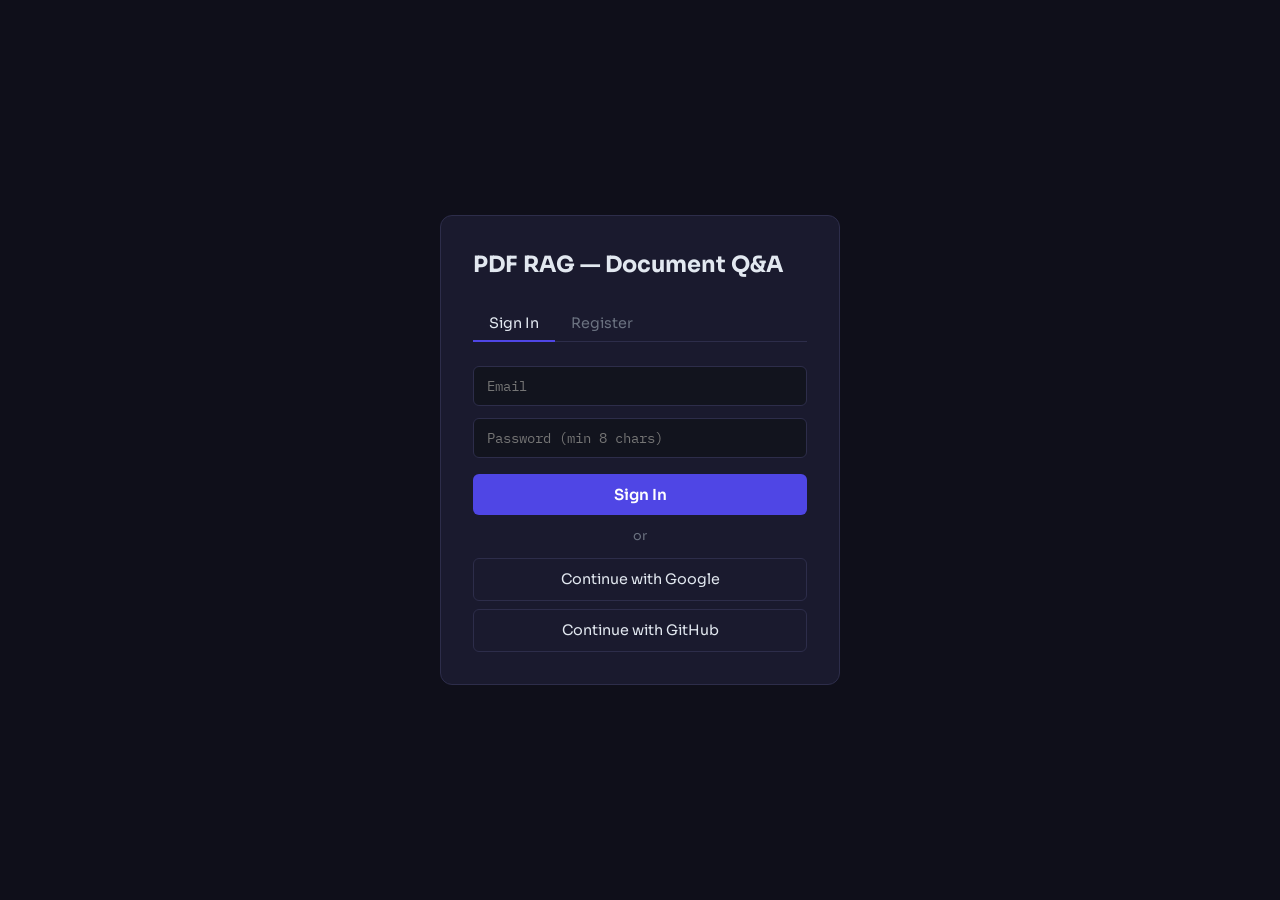
==== api/static/login.html @ 0fbc76a9 "feat(auth): add login/register frontend page" ====
<!doctype html>
<html lang="en">
  <head>
    <meta charset="UTF-8" />
    <meta name="viewport" content="width=device-width, initial-scale=1.0" />
    <title>PDF RAG — Sign In</title>
    <link rel="preconnect" href="https://fonts.googleapis.com" />
    <link rel="preconnect" href="https://fonts.gstatic.com" crossorigin />
    <link href="https://fonts.googleapis.com/css2?family=Sora:wght@400;600;700&family=IBM+Plex+Mono:wght@400;500&display=swap" rel="stylesheet" />
    <link rel="stylesheet" href="./styles.css" />
    <style>
      body { display: flex; align-items: center; justify-content: center; min-height: 100vh; background: var(--bg, #0f1117); }
      .auth-card { background: var(--surface, #1a1d27); border: 1px solid var(--border, #2a2d3a); border-radius: 12px; padding: 2rem; width: 100%; max-width: 400px; }
      .auth-card__title { font-family: 'Sora', sans-serif; font-size: 1.4rem; font-weight: 700; margin-bottom: 1.5rem; color: var(--text, #e8eaf0); }
      .auth-tabs { display: flex; margin-bottom: 1.5rem; border-bottom: 1px solid var(--border, #2a2d3a); }
      .auth-tab { background: none; border: none; border-bottom: 2px solid transparent; padding: 0.5rem 1rem; cursor: pointer; font-family: 'Sora', sans-serif; font-size: 0.9rem; color: var(--text-muted, #6b7280); margin-bottom: -1px; }
      .auth-tab.active { border-bottom-color: var(--accent, #6c8ef5); color: var(--text, #e8eaf0); }
      .auth-form { display: flex; flex-direction: column; gap: 0.75rem; }
      .auth-form input { background: var(--input-bg, #12141e); border: 1px solid var(--border, #2a2d3a); border-radius: 6px; color: var(--text, #e8eaf0); font-family: 'IBM Plex Mono', monospace; padding: 0.6rem 0.8rem; font-size: 0.9rem; }
      .auth-form input:focus { outline: none; border-color: var(--accent, #6c8ef5); }
      .auth-btn { background: var(--accent, #6c8ef5); border: none; border-radius: 6px; color: #fff; cursor: pointer; font-family: 'Sora', sans-serif; font-size: 0.95rem; font-weight: 600; padding: 0.7rem; margin-top: 0.25rem; }
      .auth-btn:hover { opacity: 0.9; }
      .auth-divider { text-align: center; color: var(--text-muted, #6b7280); font-size: 0.8rem; margin: 0.75rem 0; }
      .oauth-btn { display: flex; align-items: center; justify-content: center; gap: 0.5rem; background: none; border: 1px solid var(--border, #2a2d3a); border-radius: 6px; color: var(--text, #e8eaf0); cursor: pointer; font-family: 'Sora', sans-serif; font-size: 0.9rem; padding: 0.6rem; text-decoration: none; }
      .oauth-btn:hover { border-color: var(--accent, #6c8ef5); }
      .auth-error { background: #3b1a1a; border: 1px solid #7f2020; border-radius: 6px; color: #f87171; font-size: 0.85rem; padding: 0.5rem 0.75rem; }
    </style>
  </head>
  <body>
    <div class="auth-card">
      <p class="auth-card__title">PDF RAG — Document Q&amp;A</p>
      <div class="auth-tabs">
        <button class="auth-tab active" data-tab="signin">Sign In</button>
        <button class="auth-tab" data-tab="register">Register</button>
      </div>
      <div id="auth-error" class="auth-error" hidden></div>
      <form class="auth-form" id="auth-form" novalidate>
        <input type="email" id="email" placeholder="Email" autocomplete="email" required />
        <input type="password" id="password" placeholder="Password (min 8 chars)" autocomplete="current-password" required />
        <button type="submit" class="auth-btn" id="submit-btn">Sign In</button>
      </form>
      <div class="auth-divider">or</div>
      <div style="display:flex;flex-direction:column;gap:0.5rem;">
        <a class="oauth-btn" href="/auth/oauth/google">Continue with Google</a>
        <a class="oauth-btn" href="/auth/oauth/github">Continue with GitHub</a>
      </div>
    </div>
    <script type="module" src="./login.js"></script>
  </body>
</html>
---- api/static/styles.css ----
/* ── Reset & base ──────────────────────────────────────────── */
*, *::before, *::after { box-sizing: border-box; margin: 0; padding: 0; }

:root {
  --bg:          #0f0f1a;
  --surface:     #1a1a2e;
  --surface2:    #2d2d4a;
  --border:      #2d2d4a;
  --accent:      #4f46e5;
  --accent-soft: #a5b4fc;
  --text:        #e2e8f0;
  --text-muted:  #6b7280;
  --text-dim:    #94a3b8;
  --green:       #22c55e;
  --amber:       #f59e0b;
  --red:         #ef4444;
  --sidebar-w:   280px;
  --radius:      8px;
  --font:        'Sora', system-ui, sans-serif;
  --mono:        'IBM Plex Mono', monospace;
}

html, body { height: 100%; }

body {
  font-family: var(--font);
  background: var(--bg);
  color: var(--text);
  font-size: 14px;
  line-height: 1.5;
}

/* ── App shell ─────────────────────────────────────────────── */
.app {
  display: flex;
  height: 100vh;
  overflow: hidden;
}

/* ── Sidebar ────────────────────────────────────────────────── */
.sidebar {
  width: var(--sidebar-w);
  min-width: var(--sidebar-w);
  background: var(--surface);
  border-right: 1px solid var(--border);
  display: flex;
  flex-direction: column;
  overflow: hidden;
}

.sidebar__header {
  padding: 16px;
  border-bottom: 1px solid var(--border);
  display: flex;
  flex-direction: column;
  gap: 12px;
}

.sidebar__title {
  font-size: 11px;
  font-weight: 700;
  letter-spacing: 0.1em;
  text-transform: uppercase;
  color: var(--text-muted);
}

/* Upload zone */
.upload-zone {
  display: flex;
  align-items: center;
  justify-content: center;
  gap: 8px;
  border: 2px dashed var(--border);
  border-radius: var(--radius);
  padding: 12px;
  cursor: pointer;
  background: var(--bg);
  transition: border-color 0.15s, background 0.15s;
}

.upload-zone:hover,
.upload-zone.drag-over {
  border-color: var(--accent);
  background: #1a1a3a;
}

.upload-zone__icon {
  font-size: 18px;
  color: var(--accent-soft);
  font-weight: 700;
}

.upload-zone__text {
  font-size: 13px;
  color: var(--accent-soft);
  font-weight: 600;
}

/* Document list */
.doc-list {
  flex: 1;
  overflow-y: auto;
  padding: 8px;
  list-style: none;
}

.doc-list__empty {
  padding: 16px;
  font-size: 12px;
  color: var(--text-muted);
  text-align: center;
  line-height: 1.6;
}

/* Document card */
.doc-card {
  background: var(--surface2);
  border-radius: var(--radius);
  padding: 10px 12px;
  margin-bottom: 6px;
  border: 1px solid var(--border);
  transition: border-color 0.15s, opacity 0.15s;
}

.doc-card--selected {
  border-color: var(--accent);
}

.doc-card--disabled {
  opacity: 0.5;
}

.doc-card__row {
  display: flex;
  align-items: center;
  gap: 8px;
  margin-bottom: 4px;
}

.doc-card__name {
  font-size: 12px;
  font-weight: 600;
  color: var(--text);
  white-space: nowrap;
  overflow: hidden;
  text-overflow: ellipsis;
  flex: 1;
}

.doc-card__status {
  font-size: 11px;
  margin-left: 24px;
}

.doc-card__status--ready  { color: var(--green); }
.doc-card__status--processing { color: var(--amber); }
.doc-card__status--error  { color: var(--red); }

/* Pipeline steps (shown while processing) */
.doc-card__pipeline {
  margin-left: 24px;
  display: flex;
  flex-direction: column;
  gap: 3px;
  margin-top: 4px;
}

.pipeline-step {
  font-size: 11px;
  display: flex;
  align-items: center;
  gap: 6px;
}

.pipeline-step--done    { color: var(--green); }
.pipeline-step--active  { color: var(--amber); }
.pipeline-step--pending { color: var(--text-muted); }

/* Progress bar */
.doc-card__progress {
  margin: 6px 0 0 24px;
  height: 3px;
  background: var(--bg);
  border-radius: 2px;
  overflow: hidden;
}

.doc-card__progress-fill {
  height: 100%;
  background: var(--amber);
  border-radius: 2px;
  width: 0%;
  transition: width 0.5s;
}

/* Sidebar footer */
.sidebar__footer {
  padding: 10px 16px;
  border-top: 1px solid var(--border);
  font-size: 11px;
  color: var(--text-muted);
  text-align: center;
}

/* ── Main panel ─────────────────────────────────────────────── */
.main-panel {
  flex: 1;
  display: flex;
  flex-direction: column;
  overflow: hidden;
  background: var(--bg);
}

/* Query bar */
.query-bar {
  padding: 10px 16px;
  border-bottom: 1px solid var(--border);
  display: flex;
  align-items: center;
  gap: 8px;
  flex-wrap: wrap;
  min-height: 42px;
}

.query-bar__label {
  font-size: 11px;
  color: var(--text-muted);
  white-space: nowrap;
}

.query-bar__tags {
  display: flex;
  flex-wrap: wrap;
  gap: 6px;
}

.query-bar__empty {
  font-size: 11px;
  color: var(--text-muted);
  font-style: italic;
}

.query-tag {
  font-size: 11px;
  background: var(--surface2);
  color: var(--accent-soft);
  padding: 2px 10px;
  border-radius: 12px;
  font-family: var(--mono);
}

/* Chat history */
.chat-history {
  flex: 1;
  overflow-y: auto;
  padding: 20px 16px;
  display: flex;
  flex-direction: column;
  gap: 16px;
}

.chat-history__empty {
  color: var(--text-muted);
  font-size: 13px;
  text-align: center;
  margin-top: 40px;
}

/* Chat bubbles */
.chat-turn { display: flex; flex-direction: column; gap: 8px; }

.chat-question {
  align-self: flex-end;
  max-width: 72%;
  background: var(--accent);
  color: #fff;
  padding: 10px 14px;
  border-radius: 12px 12px 2px 12px;
  font-size: 13px;
  line-height: 1.6;
}

.chat-answer {
  align-self: flex-start;
  max-width: 84%;
}

.chat-answer__text {
  background: var(--surface2);
  color: var(--text);
  padding: 12px 14px;
  border-radius: 2px 12px 12px 12px;
  font-size: 13px;
  line-height: 1.7;
}

.chat-answer__sources {
  display: flex;
  flex-wrap: wrap;
  gap: 5px;
  margin-top: 6px;
}

.source-chip {
  font-size: 10px;
  font-family: var(--mono);
  background: var(--surface);
  color: var(--text-muted);
  padding: 3px 8px;
  border-radius: 4px;
  border: 1px solid var(--border);
}

/* Chat input area */
.chat-input-area {
  padding: 12px 16px;
  border-top: 1px solid var(--border);
}

.ask-error {
  font-size: 12px;
  color: var(--red);
  margin-bottom: 8px;
}

.chat-input {
  display: flex;
  gap: 8px;
  align-items: flex-end;
}

.chat-input textarea {
  flex: 1;
  background: var(--surface2);
  border: 1px solid var(--border);
  border-radius: var(--radius);
  color: var(--text);
  font-family: var(--font);
  font-size: 13px;
  padding: 10px 12px;
  resize: none;
  line-height: 1.5;
  outline: none;
  transition: border-color 0.15s;
}

.chat-input textarea:focus { border-color: var(--accent); }
.chat-input textarea::placeholder { color: var(--text-muted); }

.chat-input button {
  padding: 10px 20px;
  background: var(--accent);
  color: #fff;
  border: none;
  border-radius: var(--radius);
  font-family: var(--font);
  font-size: 13px;
  font-weight: 600;
  cursor: pointer;
  white-space: nowrap;
  transition: opacity 0.15s;
}

.chat-input button:disabled {
  opacity: 0.4;
  cursor: not-allowed;
}

.chat-input button:not(:disabled):hover { opacity: 0.85; }

/* Scrollbar styling */
::-webkit-scrollbar { width: 6px; }
::-webkit-scrollbar-track { background: transparent; }
::-webkit-scrollbar-thumb { background: var(--surface2); border-radius: 3px; }
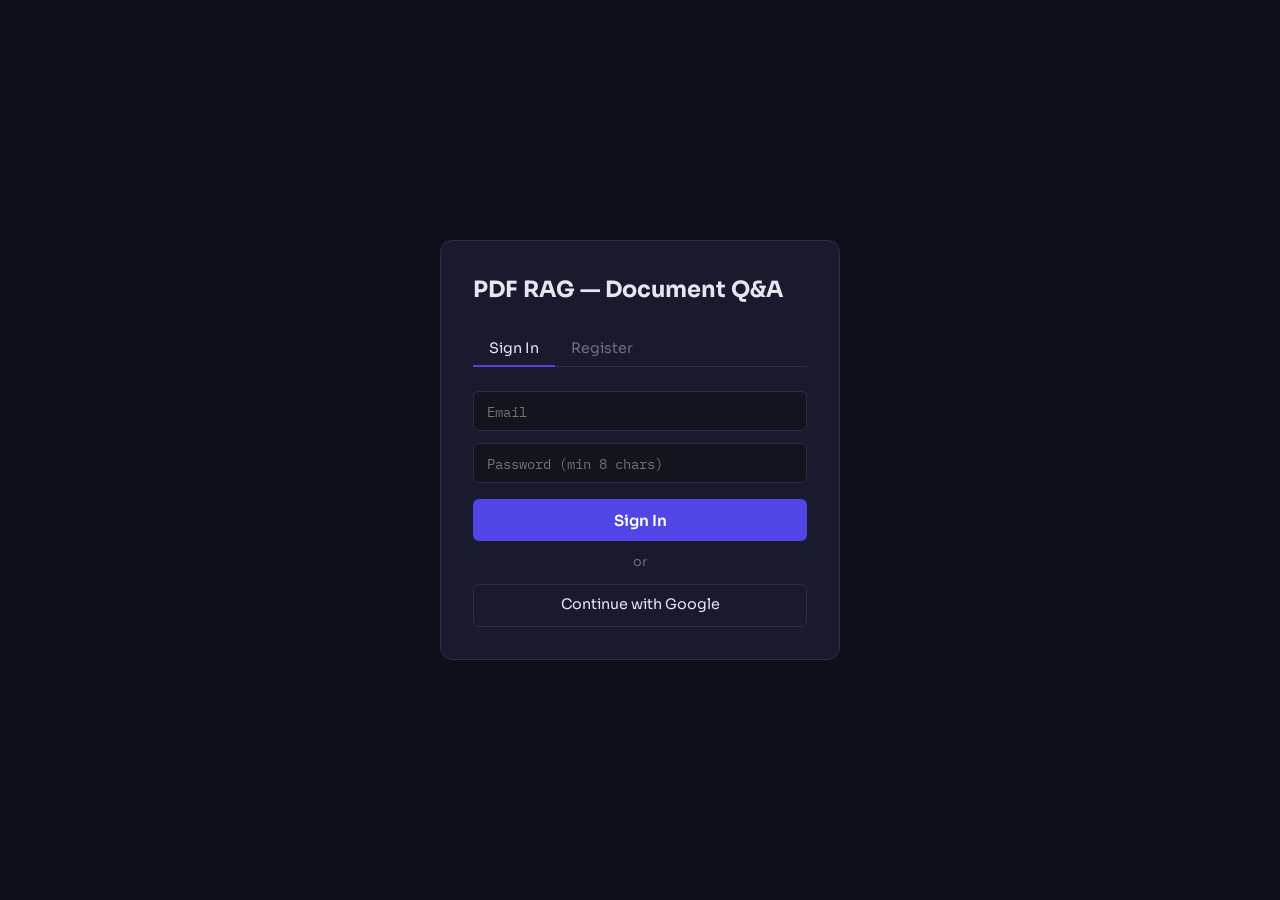
==== commit b1cc19a8: "feat(aws): add CDK infrastructure, Google OAuth, conversations, and production fixes - CDK stacks: N" ====
--- a/api/static/login.html
+++ b/api/static/login.html
@@ -42,7 +42,6 @@
       <div class="auth-divider">or</div>
       <div style="display:flex;flex-direction:column;gap:0.5rem;">
         <a class="oauth-btn" href="/auth/oauth/google">Continue with Google</a>
-        <a class="oauth-btn" href="/auth/oauth/github">Continue with GitHub</a>
       </div>
     </div>
     <script type="module" src="./login.js"></script>
--- a/api/static/styles.css
+++ b/api/static/styles.css
@@ -372,3 +372,34 @@
 ::-webkit-scrollbar { width: 6px; }
 ::-webkit-scrollbar-track { background: transparent; }
 ::-webkit-scrollbar-thumb { background: var(--surface2); border-radius: 3px; }
+
+/* ── Conversation history sidebar section ─────────────────── */
+.sidebar__section { border-top: 1px solid var(--border, #e5e7eb); margin-top: 0.5rem; padding-top: 0.5rem; }
+.sidebar__section-header { display: flex; align-items: center; justify-content: space-between; padding: 0 1rem 0.4rem; }
+
+.convo-list { list-style: none; margin: 0; padding: 0; overflow-y: auto; max-height: 240px; }
+.convo-list__empty { padding: 0.5rem 1rem; font-size: 0.75rem; color: var(--text-muted, #6b7280); }
+
+.convo-card {
+  position: relative;
+  padding: 0.5rem 2rem 0.5rem 1rem;
+  cursor: pointer;
+  border-radius: var(--radius, 6px);
+  margin: 0 0.4rem 0.25rem;
+  transition: background 0.1s;
+}
+.convo-card:hover { background: var(--surface2, #f3f4f6); }
+.convo-card--active { background: var(--surface2, #f3f4f6); }
+
+.convo-card__title { font-size: 0.78rem; font-weight: 600; color: var(--text, #111); white-space: nowrap; overflow: hidden; text-overflow: ellipsis; }
+.convo-card__preview { font-size: 0.72rem; color: var(--text-muted, #6b7280); white-space: nowrap; overflow: hidden; text-overflow: ellipsis; margin-top: 1px; }
+.convo-card__date { font-size: 0.68rem; color: var(--text-muted, #9ca3af); margin-top: 2px; }
+
+.convo-card__delete {
+  position: absolute; top: 50%; right: 0.4rem; transform: translateY(-50%);
+  background: none; border: none; color: var(--text-muted, #9ca3af);
+  cursor: pointer; font-size: 0.7rem; padding: 0.2rem; opacity: 0;
+  transition: opacity 0.15s;
+}
+.convo-card:hover .convo-card__delete { opacity: 1; }
+.convo-card__delete:hover { color: #ef4444; }
